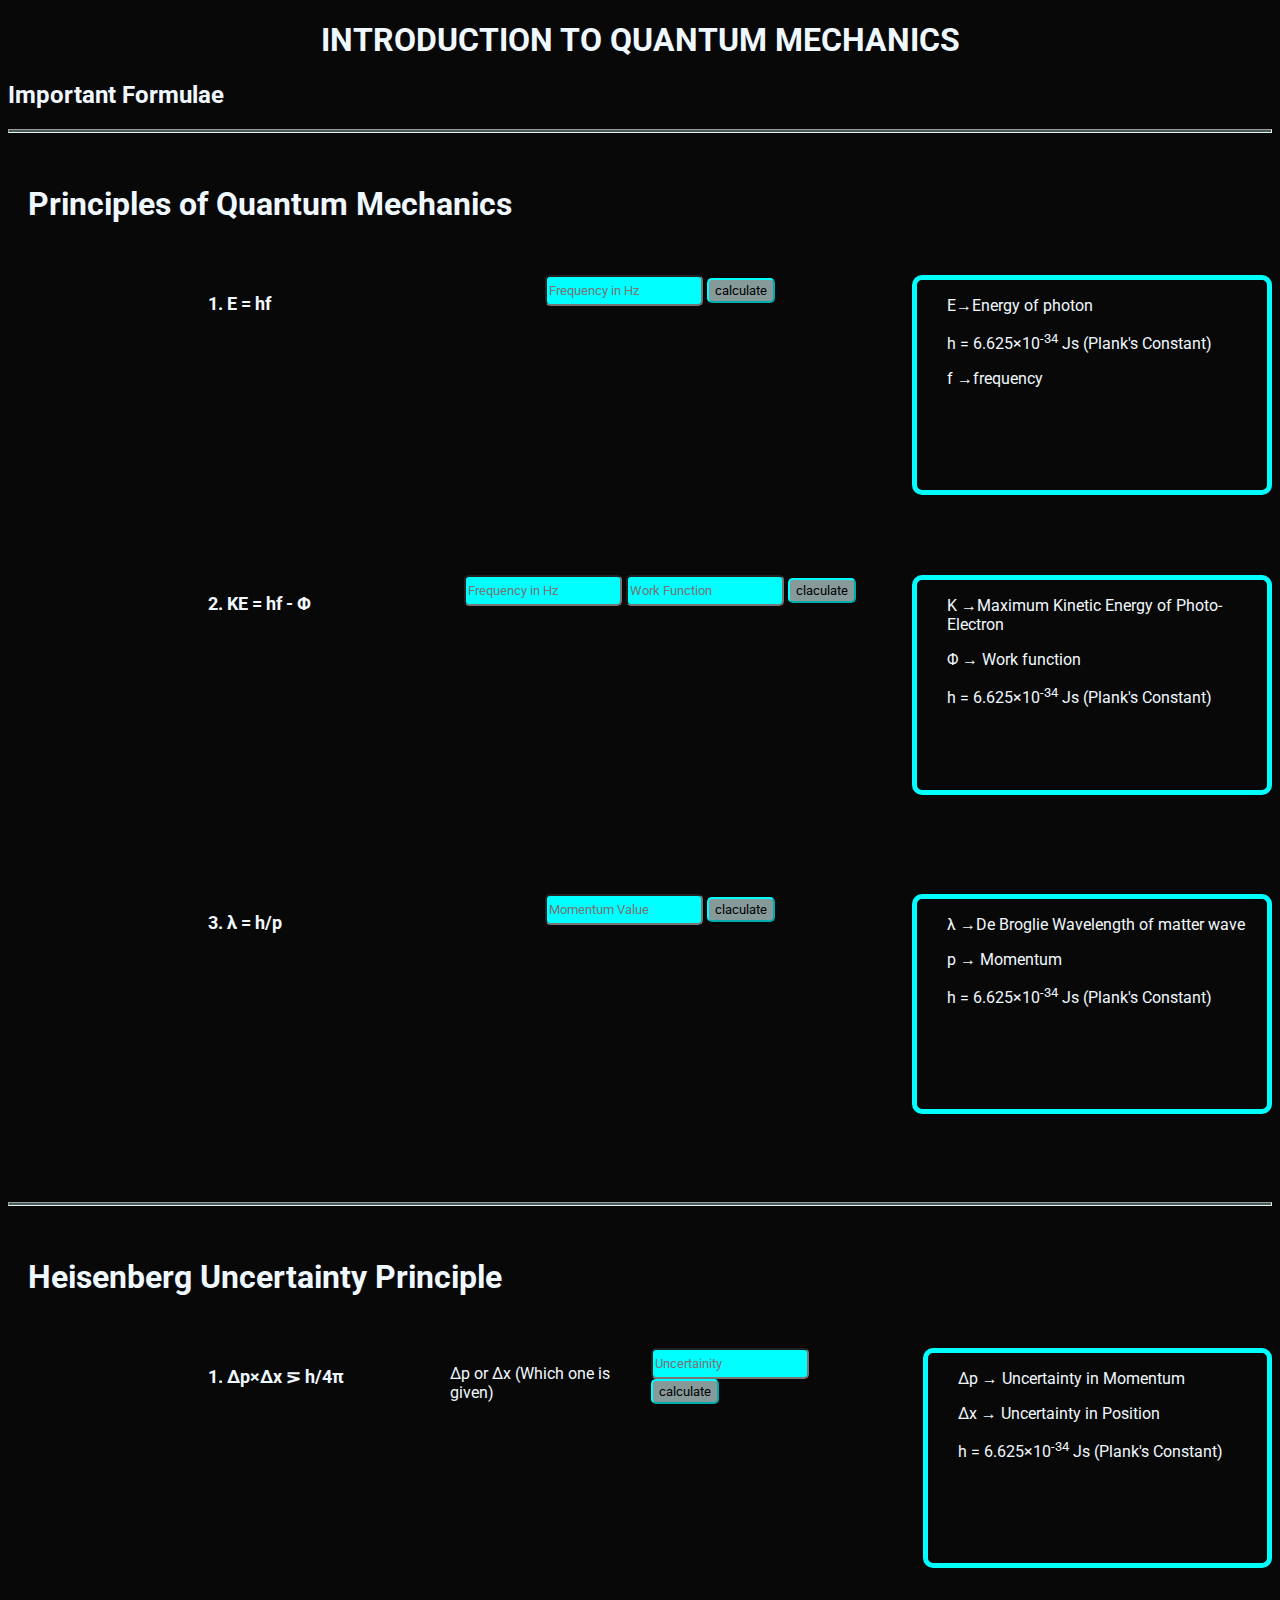
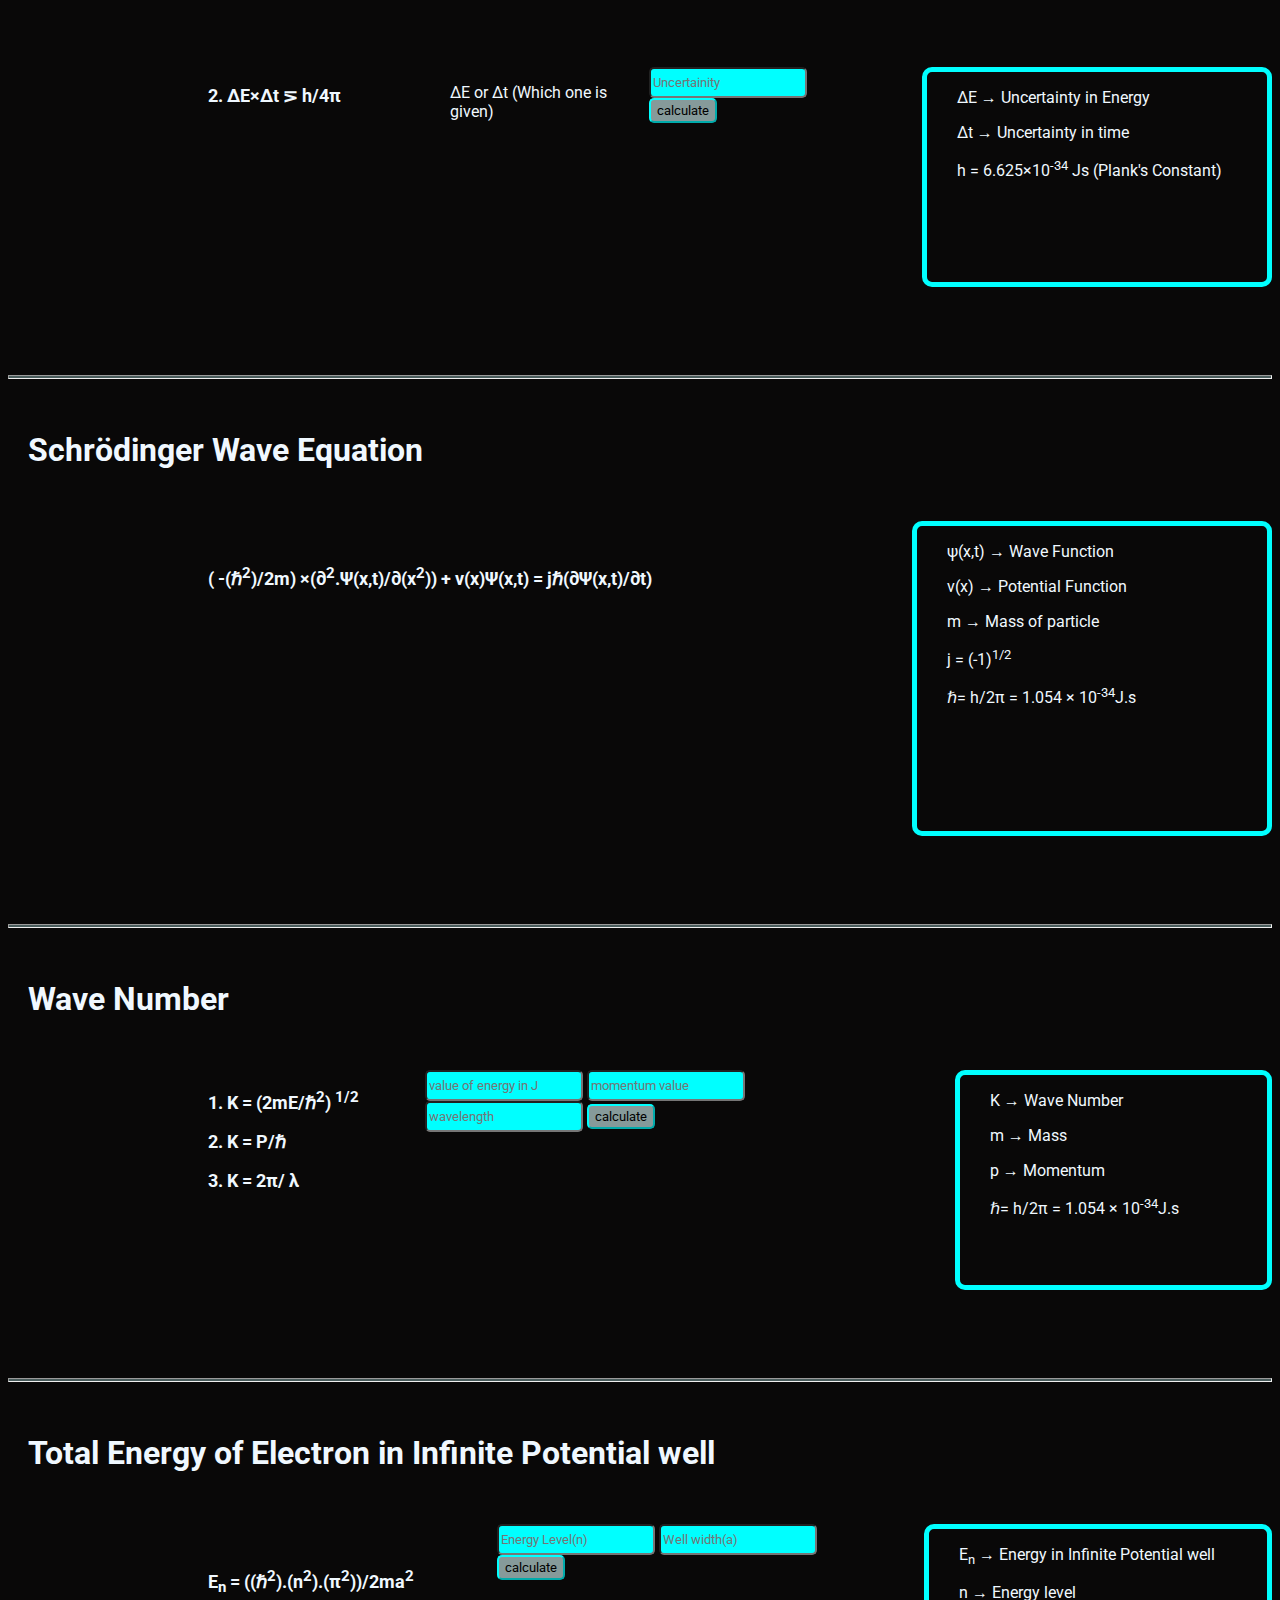
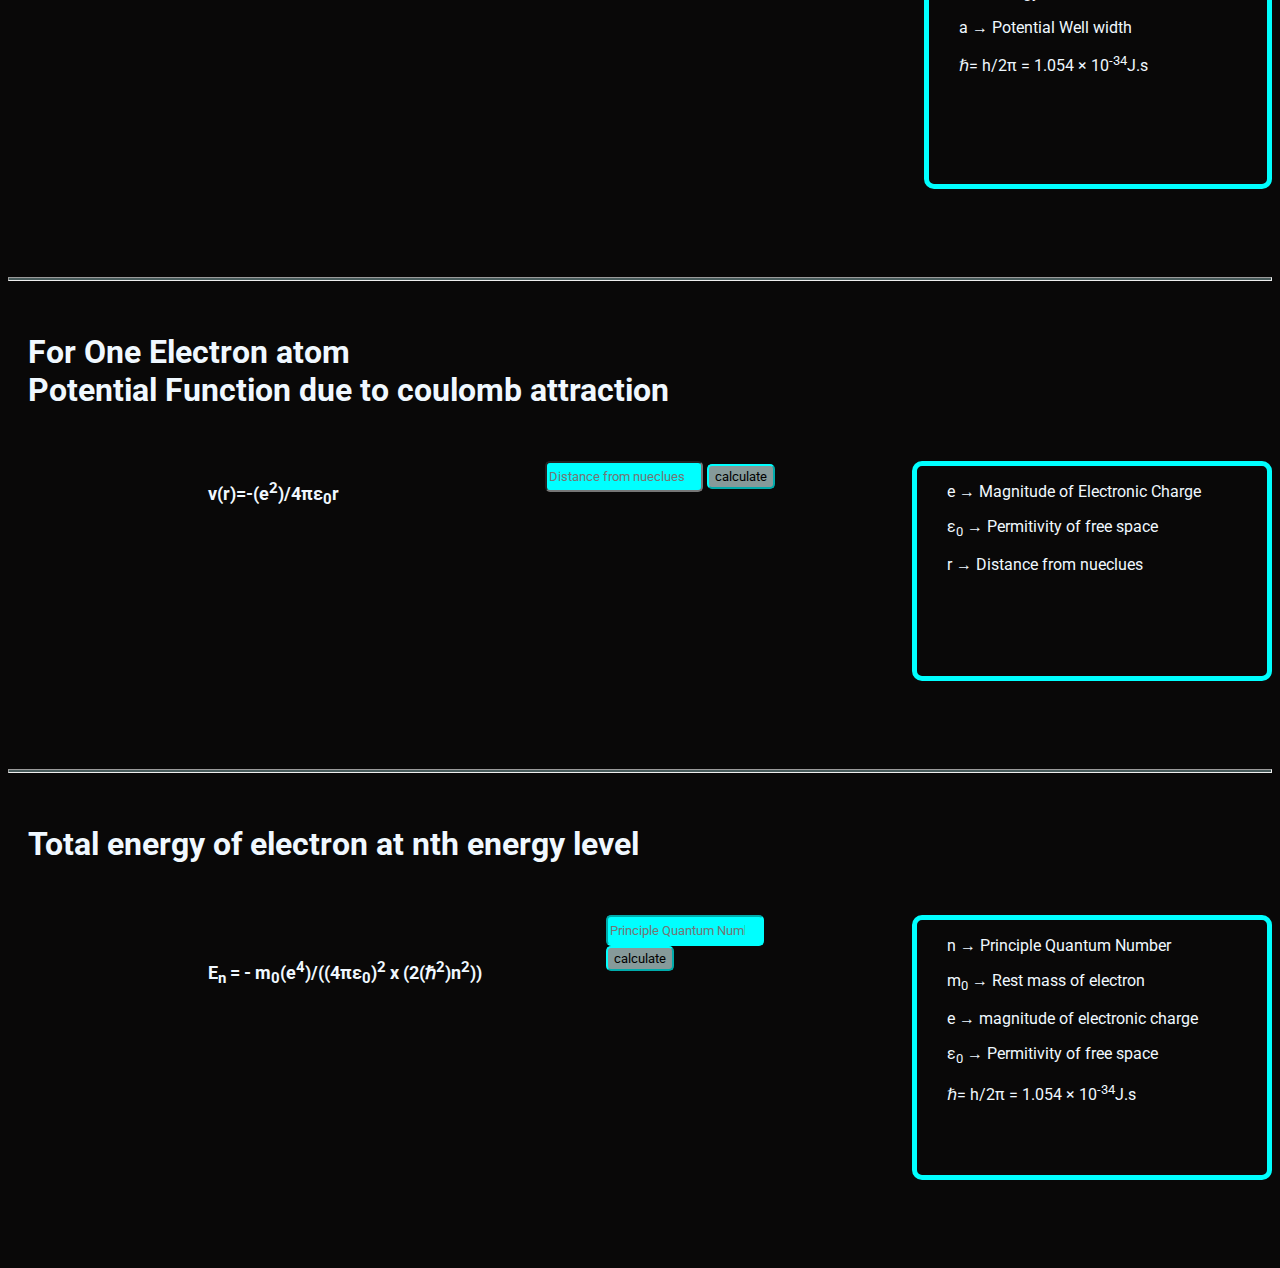
==== Chapter2.html @ b31feb1a "1st commit" ====
<!DOCTYPE html>
<html lang="en">
<head>
    <meta charset="UTF-8">
    <meta http-equiv="X-UA-Compatible" content="IE=edge">
    <meta name="viewport" content="width=device-width, initial-scale=1.0">
    <title>Chapter 2</title>
    <link rel="stylesheet" href="chap2.css">
</head>
<body>
   <header>
       <h1 style="text-align: center;">INTRODUCTION TO QUANTUM MECHANICS</h1>
       <h2>Important Formulae</h2>
   </header>
   <main>
       <hr>
       <h3 >Principles of Quantum Mechanics</h3>
       <section>
        
        
        <div class="one" id="one">
            <div class="formulacomp">   
           <p><b>1. E = hf</b></p>
           <span id="span1"></span>
           </div>
           
           <form id="for1" action="/action.php" onsubmit= "return false">
           <input type="number" placeholder="Frequency in Hz" id="f1">
           <button id="b1">calculate</button>   
           </form>
          
           <div class="details">
           <p><span> E<span>&#8594;</span>Energy of photon</span></p>
           <p><span>h = 6.625<span>&#215;</span>10<sup>-34</sup> Js (Plank's Constant)</span></p>
           <p>f <span>&#8594;</span>frequency</p>
           </div>  
        </div>
       
       
        <div class="one">
           <div class="formulacomp">
            <p><span><b>2. KE = hf - &#934; </b></span></p>
            <br>
            <span id="span2"></span>
           </div>
            
            <form id="for2" action="/action.php" onsubmit= "return false">
            <input type="number" placeholder="Frequency in Hz" id="f2">
            <input type="number" placeholder="Work Function" id="wf">
            <button id="b2">claculate</button>
            </form>
            
            <div class="details">
            <p><span> K <span>&#8594;</span>Maximum Kinetic Energy of Photo-Electron</span></p>
            <p><span>&#934; <span>&#8594; Work function </span></p>
            <p><span>h = 6.625<span>&#215;</span>10<sup>-34</sup> Js (Plank's Constant)</span></p>
           </div>
        </div>
           <br>
          <div class="one">
            <div class="formulacomp">
              <p><span><b>3. &#955; = h/p</b></span></p>
              <span id="span3"></span> 
            </div>
            <form id="for3" action="/action.php" onsubmit= "return false">
            <input type="number" placeholder="Momentum Value" id="p">
            <button id="b3">claculate</button>
            </form>
              <div class="details">
              <p><span>&#955; <span>&#8594;</span>De Broglie Wavelength of matter wave </span></p>
              <p><span>p <span>&#8594;</span> Momentum</span></p>
              <p><span>h = 6.625<span>&#215;</span>10<sup>-34</sup> Js (Plank's Constant)</span></p>
             </div>
            </div>
           
       </section>
       <hr>
       <h3>Heisenberg Uncertainty Principle</h3>
       <section>
        <div class="one">
           
            <div class="formulacomp">
                <p><span><b>1. &#916;p<span>&#215;</span>&#916;x <span>&#8925;</span> h/4&#960;</b></span></p>
                <span id="span4"></span> 
            </div>
            <p>&#916;p or &#916;x (Which one is given)</p>
                <form id="for4" action="/action.php" onsubmit= "return false">
                <input id="p1" type="number" placeholder="Uncertainity ">
                <button id="b4">calculate</button>
                </form>
                <div class="details">
                <p><span>&#916;p <span>&#8594;</span> Uncertainty in Momentum</span></p>
                <p><span>&#916;x <span>&#8594;</span> Uncertainty in Position</span></p>
                <p><span>h = 6.625<span>&#215;</span>10<sup>-34</sup> Js (Plank's Constant)</span></p>
                </div>
        </div>
          <br>
        <div class="one">
            <div class="formulacomp">
                <p><span><b>2. &#916;E<span>&#215;</span>&#916;t <span>&#8925;</span> h/4&#960;</b></span></p>
                <span id="span5"></span> 
                </div>
                <p>&#916;E or &#916;t (Which one is given)</p>
                <form id="for5" action="/action.php" onsubmit= "return false">
                 <input id="p2" type="number" placeholder="Uncertainity ">
                <button id="b5">calculate</button>
                </form>
                <div class="details">
                <p><span>&#916;E <span>&#8594;</span> Uncertainty in Energy</span></p>
                <p><span>&#916;t <span>&#8594;</span> Uncertainty in time</span></p>
                <p><span>h = 6.625<span>&#215;</span>10<sup>-34</sup> Js (Plank's Constant)</span></p>
            </div>
        </div>
    
       </section>
       <hr>
       <h3>Schrödinger Wave Equation</h3>
       <section>
        <div class="one">
            <div class="ssformulacomp">
            <p><span><b>( -(ℏ<sup>2</sup>)/2m) <span>&#215;</span>(∂<sup>2</sup>.Ψ(x,t)/∂(x<sup>2</sup>)) + v(x)Ψ(x,t) = jℏ(∂Ψ(x,t)/∂t)</b></span></p>  </div>
            <div class="details">
            <p><span>ψ(x,t) <span>&#8594;</span> Wave Function</span></p>
            <p><span>v(x) <span>&#8594;</span> Potential Function</span></p>
            <p><span>m <span>&#8594;</span> Mass of particle</span></p>
            <p><span>j = (-1)<sup>1/2</sup></span></p>
            <p><span>ℏ= h/2π = 1.054 <span>&#215;</span> 10<sup>-34</sup>J.s</span></p>
           </div>
           </div>
           
       </section>
       <hr>
       <h3>Wave Number</h3>
       <section>
        <div class="one">
            <div class="formulacomp">
               <p><span><b>1. K = (2mE/ℏ<sup>2</sup>) <sup>1/2</sup></b></span></p>
               <p><span><b>2. K = P/ℏ</b></span></p>
               <p><span><b>3. K = 2π/ λ </b></span></p>
               <span id="span6"></span> 
            </div>
               <form id="for6" action="/action.php" onsubmit= "return false">
               <input id="E" type="number" placeholder="value of energy in J">
               <input id="M" type="number" placeholder="momentum value">
               <input id="W" type="number" placeholder="wavelength">
              <button id="b6">calculate</button>
               </form>
            <div class="details">
               <p><span>K <span>&#8594;</span> Wave Number</span></p>
               <p><span>m <span>&#8594;</span> Mass</span></p>
               <p><span>p <span>&#8594;</span> Momentum</span></p>
               <p><span><p><span>ℏ= h/2π = 1.054 <span>&#215;</span> 10<sup>-34</sup>J.s</span></p></span></p>
           </div>
        </div>
       </section>
       <hr>
       <h3>Total Energy of Electron in Infinite Potential well</h3>
       <section>
        <div class="one">
            <div class="sformulacomp">
               <p><span><b>E<sub>n</sub> = ((ℏ<sup>2</sup>).(n<sup>2</sup>).(π<sup>2</sup>))/2ma<sup>2</sup></b></span></p>
               <span id="span7"></span> 
            </div>
            <form id="for7" action="/action.php" onsubmit= "return false">
              <input id="ne" type="number" placeholder="Energy Level(n)">
              <input id="a" type="number" placeholder="Well width(a)">
               <button id="b7">calculate</button>
            </form>
               <br>
               <div class="details">
               <p><span>E<sub>n</sub> <span>&#8594;</span> Energy in Infinite Potential well</span></p>
               <p><span>n <span>&#8594;</span> Energy level</span></p>
               <p><span>a <span>&#8594; Potential Well width</span></p>
               <p><span><p><span>ℏ= h/2π = 1.054 <span>&#215;</span> 10<sup>-34</sup>J.s</span></p></span></p>
           </div>
           </div>
       </section>
       <hr>
       <h3>For One Electron atom<br>Potential Function due to coulomb attraction</h3>
       <section>
        <div class="one">
            <div class="formulacomp">
               <p><span><b>v(r)=-(e<sup>2</sup>)/4πε<sub>0</sub>r</b></span></p>
               <span id="span8"></span> 
            </div>
            <form id="for8" action="/action.php" onsubmit= "return false">
               <input id="r" type="number" placeholder="Distance from nueclues">
              <button id="b8">calculate</button>
            </form>
               <div class="details">
               <p><span>e <span>&#8594;</span> Magnitude of Electronic Charge</span></p>
               <p><span>ε<sub>0</sub> <span>&#8594;</span> Permitivity of free space</span></p>
               <p><span>r <span>&#8594;</span> Distance from nueclues</span></p>
           </div>
        </div>
       </section>
       <hr>
       
       <h3>Total energy of  electron at nth energy level
    </h3>
    <section>
        <div class="one">
            <div class="sformulacomp">
            <p><span><b>E<sub>n</sub> = - m<sub>0</sub>(e<sup>4</sup>)/((4πε<sub>0</sub>)<sup>2</sup> x (2(ℏ<sup>2</sup>)n<sup>2</sup>))</b></span></p>
            <span id="span9"></span> 
            </div>
            <form id="for9" action="/action.php" onsubmit= "return false">
            <input id="n" type="number" placeholder="Principle Quantum Number"><br>
            
            <button id="b9">calculate</button>
           </form>
            <div class="details">
            <p><span>n <span>&#8594;</span> Principle Quantum Number</span></p>
            <p><span>m<sub>0</sub> <span>&#8594;</span> Rest mass of electron</span></p>
            <p><span>e <span>&#8594;</span> magnitude of electronic charge</span></p>
            <p></p>
            <p><span>ε<sub>0</sub> <span>&#8594;</span> Permitivity of free space</span></p>
            <p><span><p><span>ℏ= h/2π = 1.054 <span>&#215;</span> 10<sup>-34</sup>J.s</span></p></span></p>
        </div>
    </div>
    </section>
   </main>
   <footer>

   </footer>
</body>
<script src="chap2.js"></script>
</html>
---- chap2.css ----
@import url('https://fonts.googleapis.com/css2?family=Roboto:wght@300;400&display=swap');
*{
    background-color: rgb(9, 8, 8);
    font-family: 'Roboto', sans-serif;
    color: aliceblue;
}
hr{
    background-color: rgb(72, 91, 91);
    height: 2px;
}
h3{
    padding-left: 50px;
    /* text-align: center; */
    padding: 20px;
    font-size: xx-large;
}
section{
    padding-left: 200px;
}

.one{
    display: flex;
    padding-bottom: 70px;
    justify-content: space-between;
}
.formulacomp{
    width: 250px;
    height: 200px;
    font-size: large;
    margin-bottom: 30px ;
    padding: 0px;
    
    
}
.details{
    margin-left: 50px;
    padding-left: 30px;
    border: solid aqua 5px;
    width: 25vw;
    border-radius: 10px;
    margin-bottom: 10px;
}
.sformulacomp{
    width: 300px;
    height: 250px;
    font-size: large;
    padding-top: 25px;
    padding-left: 0;
    
}
.ssformulacomp{
    width: 500px;
    height: 300px;
    font-size: large;
    padding-top: 25px;
    padding-left: 0;
    
}
#for1 input{
    width: 150px;
    height: 25px;
    background-color: aqua;
    border-radius: 5px;
    color: black;
}
#for2 input{
    width: 150px;
    height: 25px;
    background-color: aqua;
    border-radius: 5px;
    color: black;
}
#for3 input{
    width: 150px;
    height: 25px;
    background-color: aqua;
    border-radius: 5px;
    color: black;
}
#for4 input{
    width: 150px;
    height: 25px;
    background-color: aqua;
    border-radius: 5px;
    color: black;
}
#for5 input{
    width: 150px;
    height: 25px;
    background-color: aqua;
    border-radius: 5px;
    color: black;
}
#for6 input{
    width: 150px;
    height: 25px;
    background-color: aqua;
    border-radius: 5px;
    color: black;
}
#for7 input{
    width: 150px;
    height: 25px;
    background-color: aqua;
    border-radius: 5px;
    color: black;
}
#for8 input{
    width: 150px;
    height: 25px;
    background-color: aqua;
    border-radius: 5px;
    color: black;
}
#for9 input{
    width: 150px;
    height: 25px;
    background-color: aqua;
    border-radius: 5px;
    color: black;
    border-color: aqua;
}
#for8 button{
    height: 25px;
    background-color: rgb(134, 154, 154);
    border-radius: 5px;
    color: black;
    border-color: aqua;
}
#for7 button{
    height: 25px;
    background-color: rgb(134, 154, 154);
    border-radius: 5px;
    color: black;
    border-color: aqua;
}
#for6 button{
    height: 25px;
    background-color: rgb(134, 154, 154);
    border-radius: 5px;
    color: black;
    border-color: aqua;
}
#for5 button{
    height: 25px;
    background-color: rgb(134, 154, 154);
    border-radius: 5px;
    color: black;
    border-color: aqua;
}
#for4 button{
    height: 25px;
    background-color: rgb(134, 154, 154);
    border-radius: 5px;
    color: black;
    border-color: aqua;
}
#for3 button{
    height: 25px;
    background-color: rgb(134, 154, 154);
    border-radius: 5px;
    color: black;
    border-color: aqua;
}
#for2 button{
    height: 25px;
    background-color: rgb(134, 154, 154);
    border-radius: 5px;
    color: black;
    border-color: aqua;
}
#for1 button{
    height: 25px;
    background-color: rgb(134, 154, 154);
    border-radius: 5px;
    color: black;
    border-color: aqua;
}
#for9 button{
    height: 25px;
    background-color: rgb(134, 154, 154);
    border-radius: 5px;
    color: black;
    border-color: aqua;
    
}
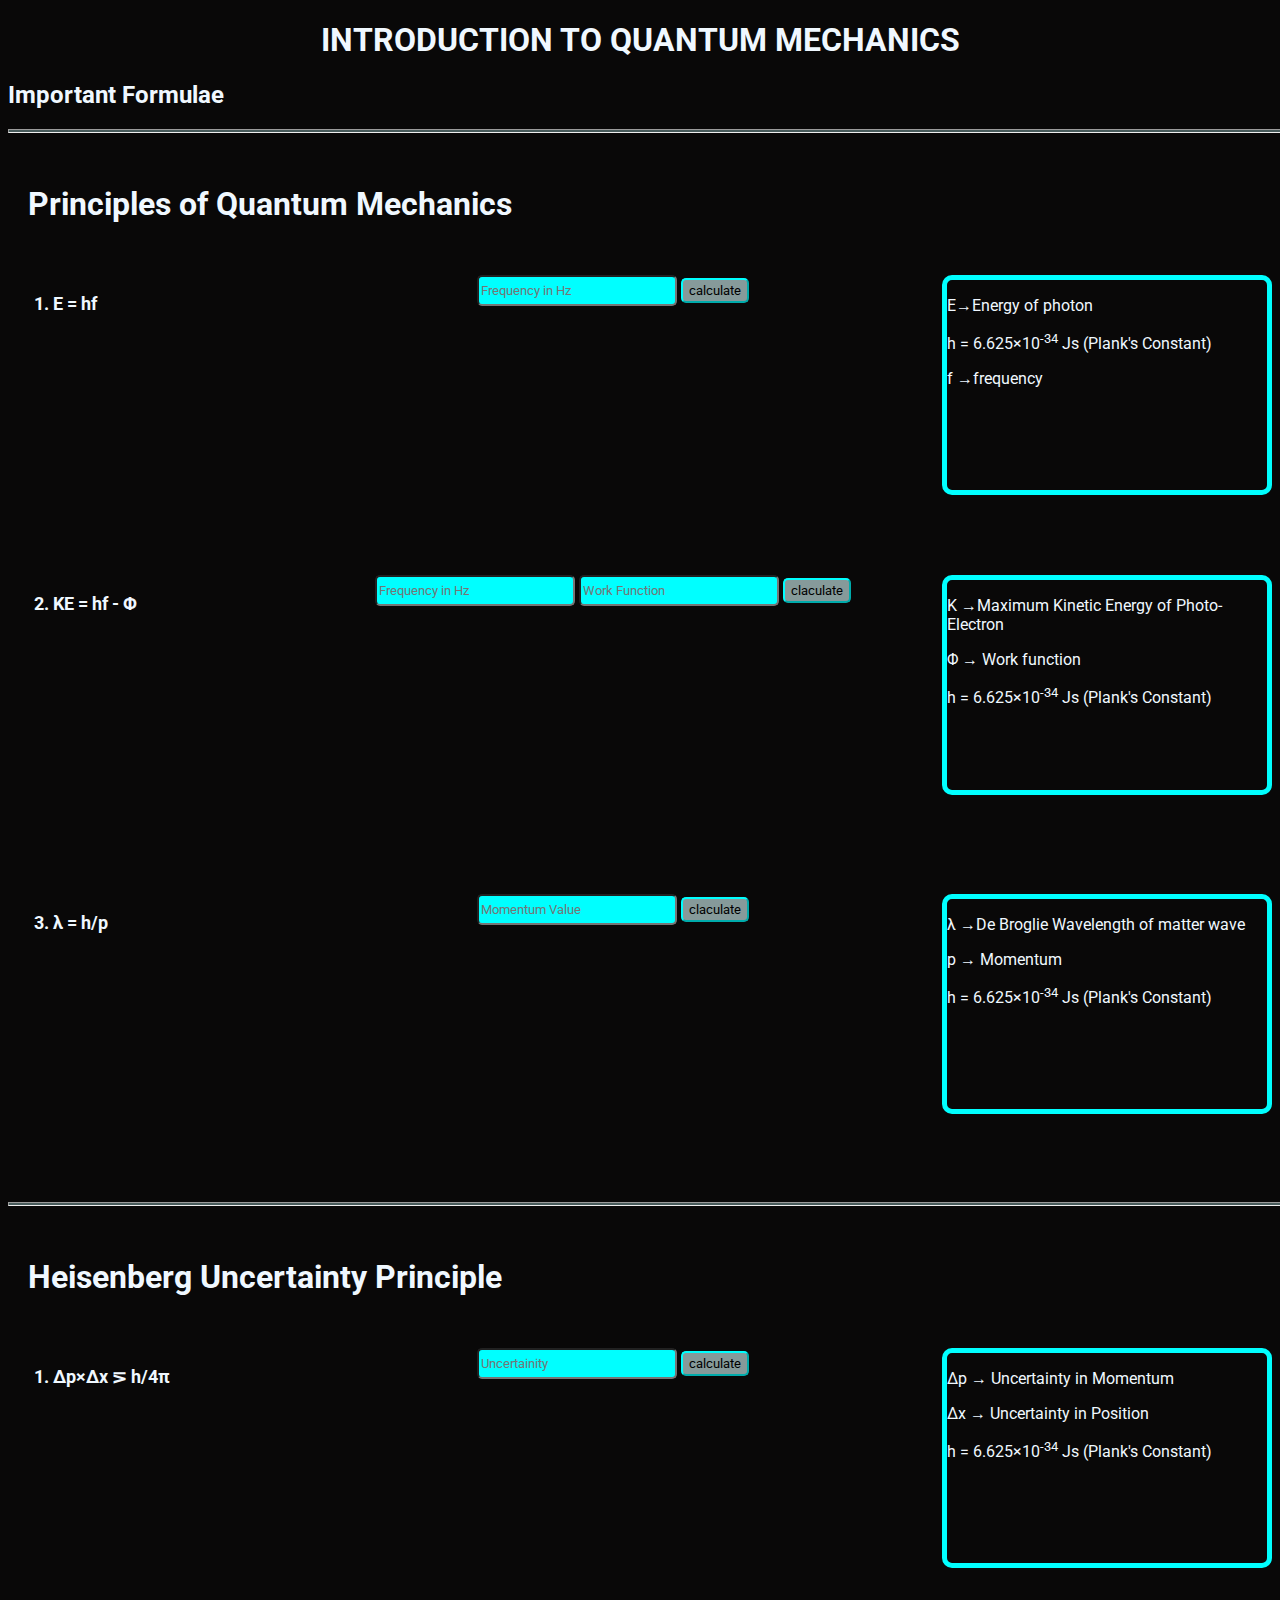
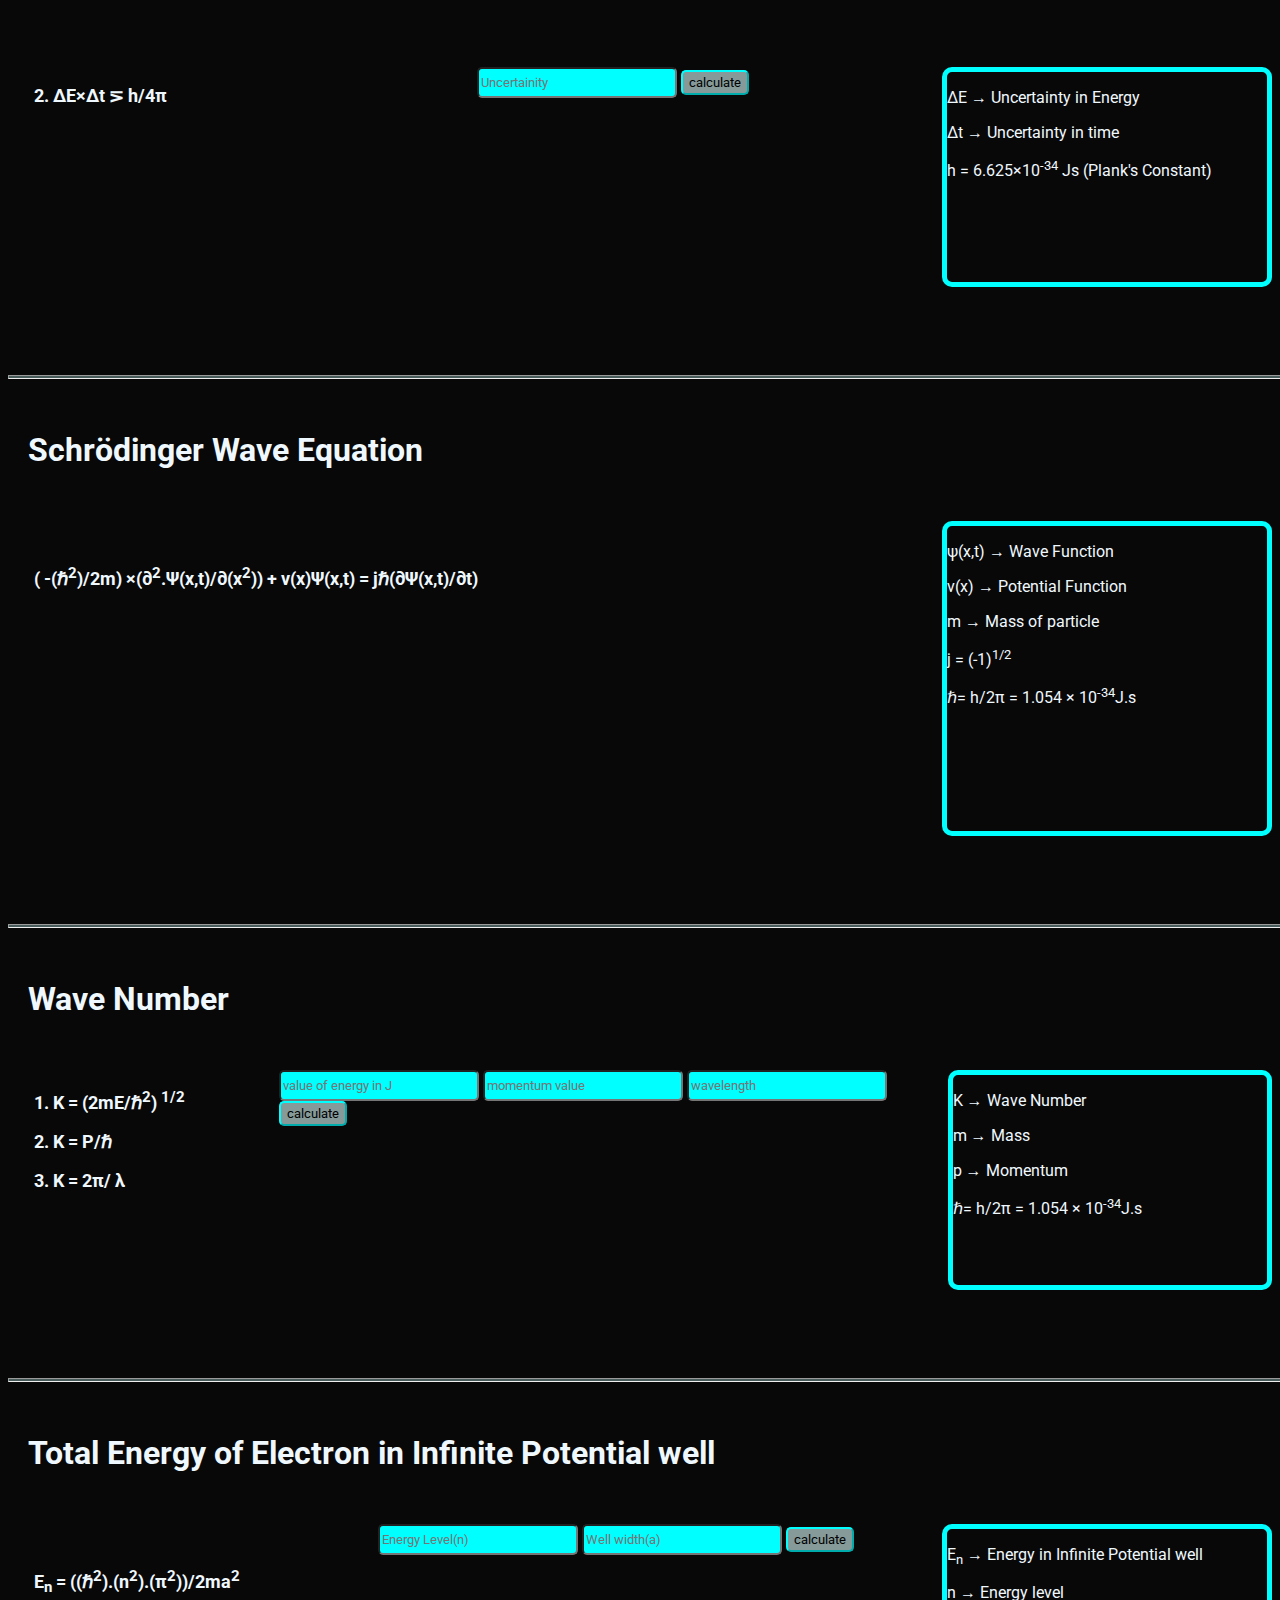
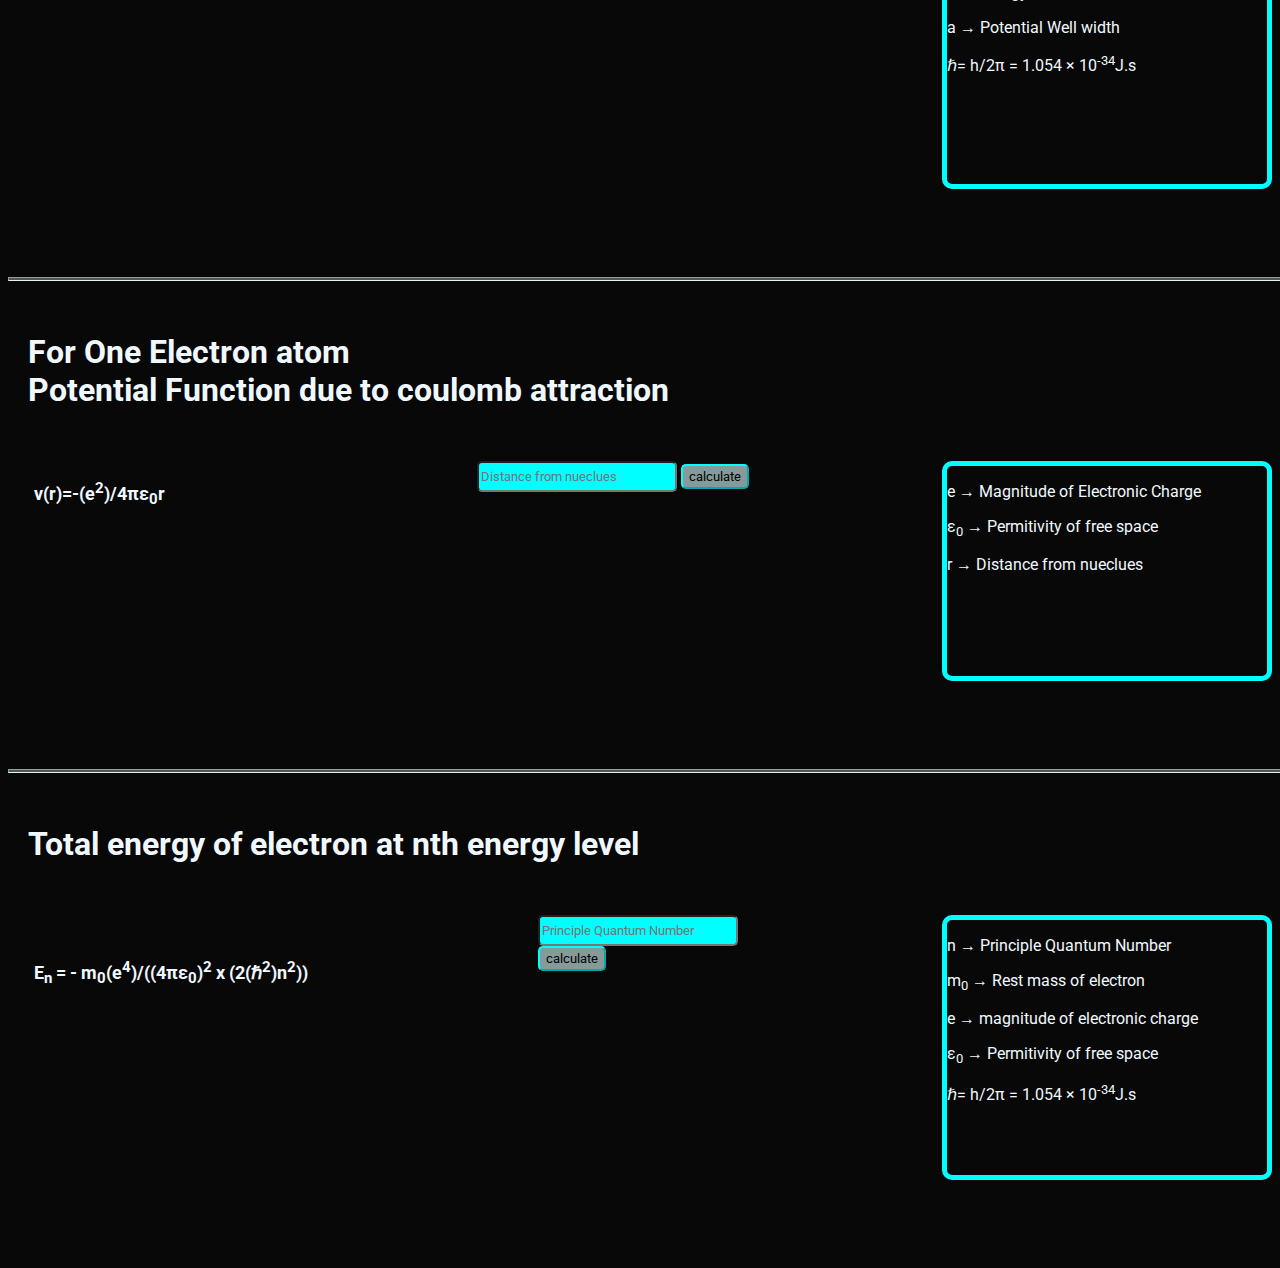
==== commit 491b6eb2: "ch2 responsiveness" ====
--- a/Chapter2.html
+++ b/Chapter2.html
@@ -83,7 +83,7 @@
                 <p><span><b>1. &#916;p<span>&#215;</span>&#916;x <span>&#8925;</span> h/4&#960;</b></span></p>
                 <span id="span4"></span> 
             </div>
-            <p>&#916;p or &#916;x (Which one is given)</p>
+            <!-- <p>&#916;p or &#916;x (Which one is given)</p> -->
                 <form id="for4" action="/action.php" onsubmit= "return false">
                 <input id="p1" type="number" placeholder="Uncertainity ">
                 <button id="b4">calculate</button>
@@ -100,7 +100,7 @@
                 <p><span><b>2. &#916;E<span>&#215;</span>&#916;t <span>&#8925;</span> h/4&#960;</b></span></p>
                 <span id="span5"></span> 
                 </div>
-                <p>&#916;E or &#916;t (Which one is given)</p>
+                <!-- <p>&#916;E or &#916;t (Which one is given)</p> -->
                 <form id="for5" action="/action.php" onsubmit= "return false">
                  <input id="p2" type="number" placeholder="Uncertainity ">
                 <button id="b5">calculate</button>
--- a/chap2.css
+++ b/chap2.css
@@ -7,6 +7,7 @@
 hr{
     background-color: rgb(72, 91, 91);
     height: 2px;
+    width: 100vw;
 }
 h3{
     padding-left: 50px;
@@ -15,13 +16,13 @@
     font-size: xx-large;
 }
 section{
-    padding-left: 200px;
+    padding-left: 2vw;
 }
 
 .one{
     display: flex;
     padding-bottom: 70px;
-    justify-content: space-between;
+    justify-content:space-between;
 }
 .formulacomp{
     width: 250px;
@@ -33,8 +34,8 @@
     
 }
 .details{
-    margin-left: 50px;
-    padding-left: 30px;
+    /* margin-left: 50px;
+    padding-left: 30px; */
     border: solid aqua 5px;
     width: 25vw;
     border-radius: 10px;
@@ -56,131 +57,18 @@
     padding-left: 0;
     
 }
-#for1 input{
-    width: 150px;
+ input{
+    width: 15vw;
     height: 25px;
     background-color: aqua;
     border-radius: 5px;
     color: black;
 }
-#for2 input{
-    width: 150px;
-    height: 25px;
-    background-color: aqua;
-    border-radius: 5px;
-    color: black;
-}
-#for3 input{
-    width: 150px;
-    height: 25px;
-    background-color: aqua;
-    border-radius: 5px;
-    color: black;
-}
-#for4 input{
-    width: 150px;
-    height: 25px;
-    background-color: aqua;
-    border-radius: 5px;
-    color: black;
-}
-#for5 input{
-    width: 150px;
-    height: 25px;
-    background-color: aqua;
-    border-radius: 5px;
-    color: black;
-}
-#for6 input{
-    width: 150px;
-    height: 25px;
-    background-color: aqua;
-    border-radius: 5px;
-    color: black;
-}
-#for7 input{
-    width: 150px;
-    height: 25px;
-    background-color: aqua;
-    border-radius: 5px;
-    color: black;
-}
-#for8 input{
-    width: 150px;
-    height: 25px;
-    background-color: aqua;
-    border-radius: 5px;
-    color: black;
-}
-#for9 input{
-    width: 150px;
-    height: 25px;
-    background-color: aqua;
-    border-radius: 5px;
-    color: black;
-    border-color: aqua;
-}
-#for8 button{
+
+ button{
     height: 25px;
     background-color: rgb(134, 154, 154);
     border-radius: 5px;
     color: black;
     border-color: aqua;
 }
-#for7 button{
-    height: 25px;
-    background-color: rgb(134, 154, 154);
-    border-radius: 5px;
-    color: black;
-    border-color: aqua;
-}
-#for6 button{
-    height: 25px;
-    background-color: rgb(134, 154, 154);
-    border-radius: 5px;
-    color: black;
-    border-color: aqua;
-}
-#for5 button{
-    height: 25px;
-    background-color: rgb(134, 154, 154);
-    border-radius: 5px;
-    color: black;
-    border-color: aqua;
-}
-#for4 button{
-    height: 25px;
-    background-color: rgb(134, 154, 154);
-    border-radius: 5px;
-    color: black;
-    border-color: aqua;
-}
-#for3 button{
-    height: 25px;
-    background-color: rgb(134, 154, 154);
-    border-radius: 5px;
-    color: black;
-    border-color: aqua;
-}
-#for2 button{
-    height: 25px;
-    background-color: rgb(134, 154, 154);
-    border-radius: 5px;
-    color: black;
-    border-color: aqua;
-}
-#for1 button{
-    height: 25px;
-    background-color: rgb(134, 154, 154);
-    border-radius: 5px;
-    color: black;
-    border-color: aqua;
-}
-#for9 button{
-    height: 25px;
-    background-color: rgb(134, 154, 154);
-    border-radius: 5px;
-    color: black;
-    border-color: aqua;
-    
-}